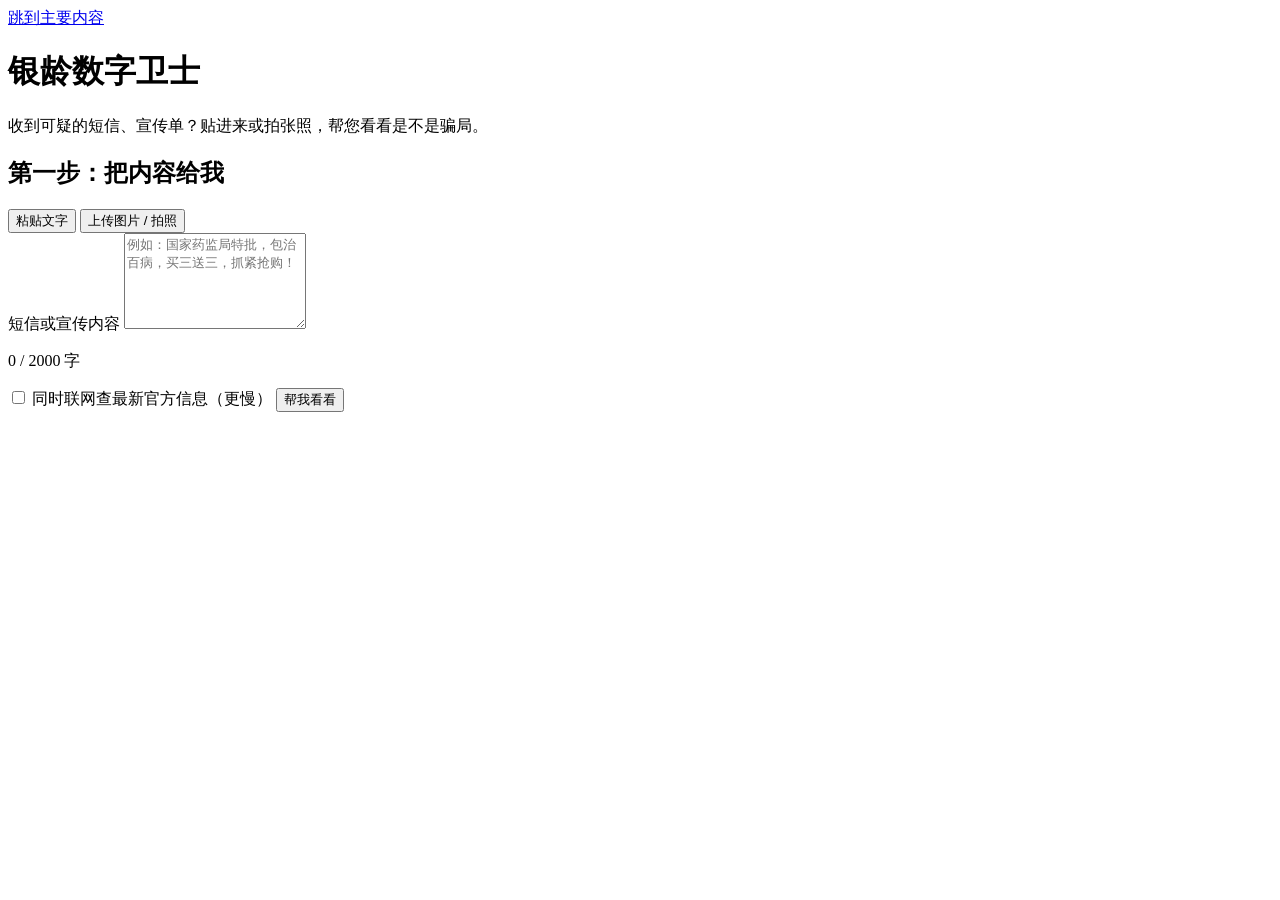
==== frontend/index.html @ c24d8a35 "v3: FastAPI接口+适老化前端页面，修复模型JSON代码块解析与edge-tts语音失败 - backend/server.py：/api/analyze（文字/图片，大小限制）、/api/t" ====
<!DOCTYPE html>
<html lang="zh-CN">
<head>
<meta charset="UTF-8">
<meta name="viewport" content="width=device-width, initial-scale=1">
<title>银龄数字卫士 · 帮您辨别骗局</title>
<link rel="stylesheet" href="/static/style.css">
</head>
<body>
<a class="skip" href="#main">跳到主要内容</a>
<header>
  <h1>银龄数字卫士</h1>
  <p>收到可疑的短信、宣传单？贴进来或拍张照，帮您看看是不是骗局。</p>
</header>

<main id="main">
  <section class="card" aria-labelledby="in-title">
    <h2 id="in-title">第一步：把内容给我</h2>
    <form id="form" novalidate>
      <div class="tabs" role="tablist" aria-label="输入方式">
        <button type="button" role="tab" id="tab-text" aria-selected="true" aria-controls="panel-text">粘贴文字</button>
        <button type="button" role="tab" id="tab-image" aria-selected="false" aria-controls="panel-image" tabindex="-1">上传图片 / 拍照</button>
      </div>

      <div id="panel-text" role="tabpanel" aria-labelledby="tab-text">
        <label for="text">短信或宣传内容</label>
        <textarea id="text" name="text" rows="6" maxlength="2000"
          placeholder="例如：国家药监局特批，包治百病，买三送三，抓紧抢购！"></textarea>
        <p class="hint"><span id="count">0</span> / 2000 字</p>
      </div>

      <div id="panel-image" role="tabpanel" aria-labelledby="tab-image" hidden>
        <label for="image">选择图片（支持 png / jpg / webp，8MB 以内）</label>
        <input id="image" name="image" type="file" accept="image/png,image/jpeg,image/bmp,image/webp" capture="environment">
        <img id="preview" alt="已选图片预览" hidden>
      </div>

      <label class="check"><input type="checkbox" id="live"> 同时联网查最新官方信息（更慢）</label>

      <button type="submit" id="submit" class="primary">帮我看看</button>
      <p id="error" class="error" role="alert"></p>
    </form>
  </section>

  <div id="loading" class="card loading" hidden aria-live="polite">
    <span class="spinner" aria-hidden="true"></span>
    <p>正在帮您核查，大约需要 30 秒到 1 分钟，请稍等……</p>
  </div>

  <section id="result" class="card" hidden aria-labelledby="verdict-title" tabindex="-1">
    <div id="verdict" class="verdict">
      <h2 id="verdict-title"></h2>
      <p id="risk"></p>
    </div>

    <div class="block">
      <h3>给您的提醒</h3>
      <p id="script" class="script"></p>
      <ul id="tips" class="tips"></ul>
      <button type="button" id="speak" class="secondary">🔊 读给我听</button>
      <audio id="audio" controls hidden></audio>
    </div>

    <details class="block">
      <summary>识别出的骗人手法</summary>
      <ul id="tactics" class="list"></ul>
    </details>

    <details class="block">
      <summary>和官方信息对照</summary>
      <p id="overall"></p>
      <ul id="authority" class="list"></ul>
    </details>

    <details class="block" id="ocr-block" hidden>
      <summary>从图片里认出的文字</summary>
      <pre id="ocr"></pre>
    </details>

    <p id="review" class="review"></p>
    <p class="disclaimer" id="disclaimer"></p>
    <p class="hotline">拿不准？拨打全国反诈专线 <a href="tel:96110">96110</a>，或问问子女。</p>
  </section>
</main>

<script src="/static/app.js"></script>
</body>
</html>
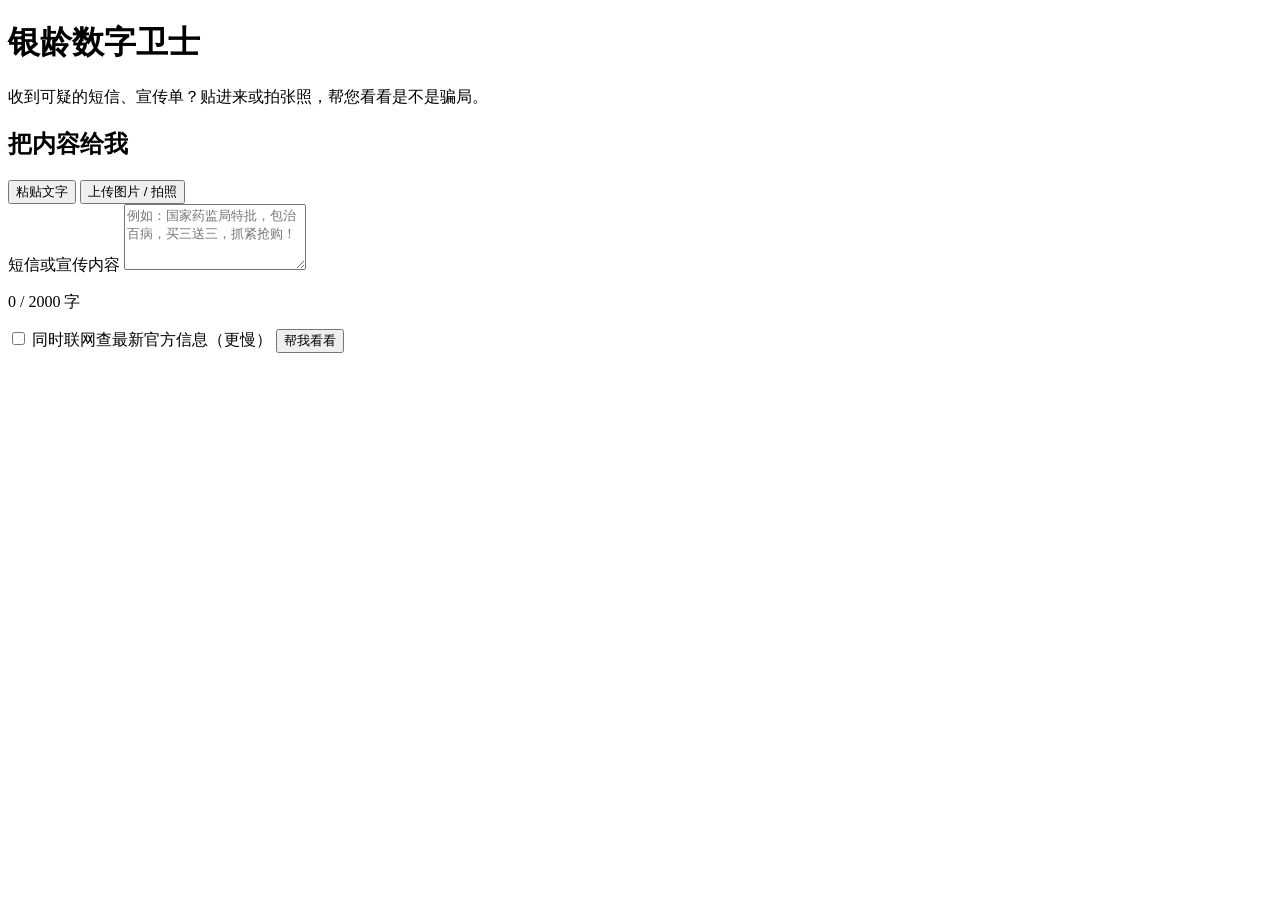
==== commit 1c0e72b4: "v4: 检索 top_k 4→8（权威判矛盾 75%→92%）+ 接入星云数字人播报 + 前端改三视图 - authority_checker.retrieve 默认 top_k=8：S01/S06 " ====
--- a/frontend/index.html
+++ b/frontend/index.html
@@ -7,16 +7,16 @@
 <link rel="stylesheet" href="/static/style.css">
 </head>
 <body>
-<a class="skip" href="#main">跳到主要内容</a>
 <header>
   <h1>银龄数字卫士</h1>
   <p>收到可疑的短信、宣传单？贴进来或拍张照，帮您看看是不是骗局。</p>
 </header>
 
 <main id="main">
-  <section class="card" aria-labelledby="in-title">
-    <h2 id="in-title">第一步：把内容给我</h2>
+  <!-- 视图1：输入 -->
+  <section id="view-input" class="view" aria-labelledby="in-title">
     <form id="form" novalidate>
+      <h2 id="in-title" class="form-title">把内容给我</h2>
       <div class="tabs" role="tablist" aria-label="输入方式">
         <button type="button" role="tab" id="tab-text" aria-selected="true" aria-controls="panel-text">粘贴文字</button>
         <button type="button" role="tab" id="tab-image" aria-selected="false" aria-controls="panel-image" tabindex="-1">上传图片 / 拍照</button>
@@ -24,7 +24,7 @@
 
       <div id="panel-text" role="tabpanel" aria-labelledby="tab-text">
         <label for="text">短信或宣传内容</label>
-        <textarea id="text" name="text" rows="6" maxlength="2000"
+        <textarea id="text" name="text" rows="4" maxlength="2000"
           placeholder="例如：国家药监局特批，包治百病，买三送三，抓紧抢购！"></textarea>
         <p class="hint"><span id="count">0</span> / 2000 字</p>
       </div>
@@ -42,46 +42,75 @@
     </form>
   </section>
 
-  <div id="loading" class="card loading" hidden aria-live="polite">
-    <span class="spinner" aria-hidden="true"></span>
-    <p>正在帮您核查，大约需要 30 秒到 1 分钟，请稍等……</p>
-  </div>
+  <!-- 视图2：结果（左右分栏） -->
+  <section id="view-result" class="view" hidden aria-labelledby="verdict-title" tabindex="-1">
+    <div class="result-layout">
+      <!-- 左侧：数字人播报 -->
+      <aside class="left-panel">
+        <div id="agent-avatar" role="img" aria-label="数字人播报画面"></div>
+        <p id="avatar-status" class="hint avatar-status" aria-live="polite"></p>
+        <div class="avatar-controls">
+          <button type="button" id="pause-avatar" class="icon-btn" hidden title="暂停" aria-label="暂停播报">⏸</button>
+          <button type="button" id="replay-avatar" class="icon-btn" hidden title="重新讲" aria-label="重新讲一遍">🔁</button>
+          <button type="button" id="speak" class="secondary flex-btn" hidden>仅用语音</button>
+        </div>
+        <audio id="audio" controls hidden></audio>
+      </aside>
 
-  <section id="result" class="card" hidden aria-labelledby="verdict-title" tabindex="-1">
-    <div id="verdict" class="verdict">
-      <h2 id="verdict-title"></h2>
-      <p id="risk"></p>
+      <!-- 右侧：核查结果 -->
+      <div class="right-panel">
+        <div id="verdict" class="verdict">
+          <h2 id="verdict-title"></h2>
+          <p id="risk"></p>
+        </div>
+
+        <div class="block" id="tips-block">
+          <h3>给您的提醒</h3>
+          <ul id="tips" class="tips"></ul>
+        </div>
+
+        <details class="block" id="script-block">
+          <summary><span class="arrow" aria-hidden="true">▶</span>数字人讲的内容</summary>
+          <p id="script" class="script"></p>
+        </details>
+
+        <details class="block">
+          <summary><span class="arrow" aria-hidden="true">▶</span>识别出的骗人手法</summary>
+          <ul id="tactics" class="list"></ul>
+        </details>
+
+        <details class="block">
+          <summary><span class="arrow" aria-hidden="true">▶</span>和官方信息对照</summary>
+          <p id="overall"></p>
+          <ul id="authority" class="list"></ul>
+        </details>
+
+        <details class="block" id="ocr-block" hidden>
+          <summary><span class="arrow" aria-hidden="true">▶</span>从图片里认出的文字</summary>
+          <pre id="ocr"></pre>
+        </details>
+
+        <p id="review" class="review"></p>
+        <p class="disclaimer" id="disclaimer"></p>
+        <p class="hotline">拿不准？拨打全国反诈专线 <a href="tel:96110">96110</a>，或问问子女。</p>
+
+        <button type="button" id="back-home" class="primary">再看一条</button>
+      </div>
     </div>
-
-    <div class="block">
-      <h3>给您的提醒</h3>
-      <p id="script" class="script"></p>
-      <ul id="tips" class="tips"></ul>
-      <button type="button" id="speak" class="secondary">🔊 读给我听</button>
-      <audio id="audio" controls hidden></audio>
-    </div>
-
-    <details class="block">
-      <summary>识别出的骗人手法</summary>
-      <ul id="tactics" class="list"></ul>
-    </details>
-
-    <details class="block">
-      <summary>和官方信息对照</summary>
-      <p id="overall"></p>
-      <ul id="authority" class="list"></ul>
-    </details>
-
-    <details class="block" id="ocr-block" hidden>
-      <summary>从图片里认出的文字</summary>
-      <pre id="ocr"></pre>
-    </details>
-
-    <p id="review" class="review"></p>
-    <p class="disclaimer" id="disclaimer"></p>
-    <p class="hotline">拿不准？拨打全国反诈专线 <a href="tel:96110">96110</a>，或问问子女。</p>
   </section>
 </main>
+
+<!-- 核查遮罩：覆盖在当前页上，背景变暗 + 转动动画 -->
+<div id="overlay" class="overlay" hidden>
+  <div class="overlay-card">
+    <div class="loader" aria-hidden="true">
+      <span class="ring r1"></span>
+      <span class="ring r2"></span>
+      <span class="dot"></span>
+    </div>
+    <p id="overlay-text">正在帮您核查，大约需要 30 秒到 1 分钟……</p>
+  </div>
+</div>
 
 <script src="/static/app.js"></script>
 </body>
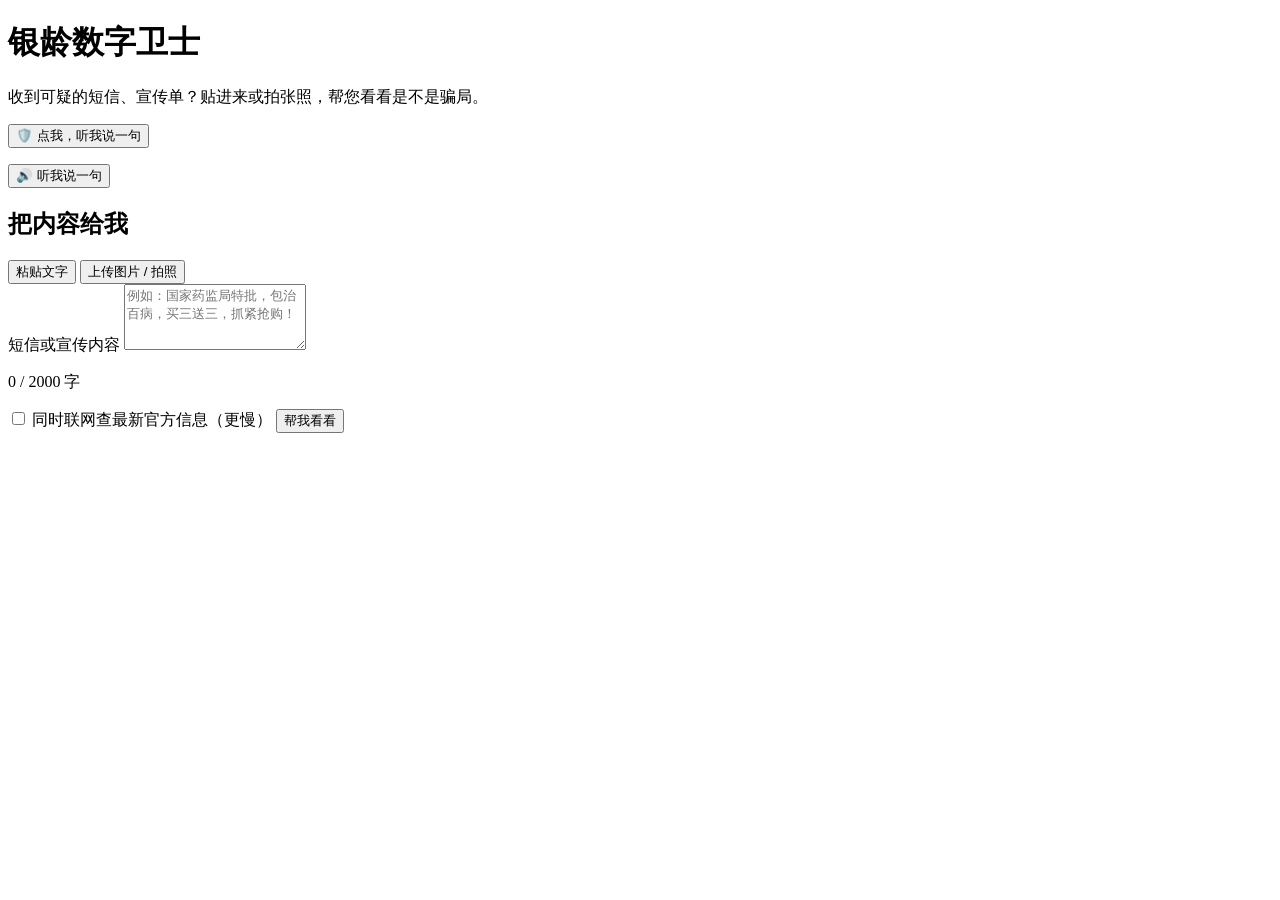
==== commit 95b4e598: "v6: 修复 S07 权威对照 + 数字人暂停续播/首页常驻 + 接口超时 - 识别 Agent：claims_to_verify 只写原文说法，不写核实建议 - 权威 Agent：官方提示过的诈骗套" ====
--- a/frontend/index.html
+++ b/frontend/index.html
@@ -13,104 +13,113 @@
 </header>
 
 <main id="main">
-  <!-- 视图1：输入 -->
-  <section id="view-input" class="view" aria-labelledby="in-title">
-    <form id="form" novalidate>
-      <h2 id="in-title" class="form-title">把内容给我</h2>
-      <div class="tabs" role="tablist" aria-label="输入方式">
-        <button type="button" role="tab" id="tab-text" aria-selected="true" aria-controls="panel-text">粘贴文字</button>
-        <button type="button" role="tab" id="tab-image" aria-selected="false" aria-controls="panel-image" tabindex="-1">上传图片 / 拍照</button>
+  <div class="layout">
+    <!-- 左侧：常驻数字人（首页 / 核查中 / 结果页共用一个会话） -->
+    <aside class="left-panel" aria-label="数字人">
+      <div id="avatar-stage" class="avatar-stage">
+        <div id="agent-avatar" role="img" aria-label="数字人画面"></div>
+        <button type="button" id="avatar-placeholder" class="avatar-placeholder">
+          <span class="ph-icon" aria-hidden="true">🛡️</span>
+          <span>点我，听我说一句</span>
+        </button>
       </div>
+      <p id="avatar-status" class="hint avatar-status" aria-live="polite"></p>
+      <div class="avatar-controls">
+        <button type="button" id="toggle-play" class="icon-btn" hidden title="暂停" aria-label="暂停播报">⏸</button>
+        <button type="button" id="replay-avatar" class="icon-btn" hidden title="重新讲" aria-label="从头再讲一遍">🔁</button>
+        <button type="button" id="say-line" class="secondary flex-btn">🔊 听我说一句</button>
+        <button type="button" id="speak" class="secondary flex-btn" hidden>仅用语音</button>
+      </div>
+      <audio id="audio" controls hidden></audio>
+    </aside>
 
-      <div id="panel-text" role="tabpanel" aria-labelledby="tab-text">
-        <label for="text">短信或宣传内容</label>
-        <textarea id="text" name="text" rows="4" maxlength="2000"
-          placeholder="例如：国家药监局特批，包治百病，买三送三，抓紧抢购！"></textarea>
-        <p class="hint"><span id="count">0</span> / 2000 字</p>
-      </div>
+    <div class="content">
+      <!-- 视图1：输入 -->
+      <section id="view-input" class="view" aria-labelledby="in-title">
+        <form id="form" novalidate>
+          <h2 id="in-title" class="form-title">把内容给我</h2>
+          <div class="tabs" role="tablist" aria-label="输入方式">
+            <button type="button" role="tab" id="tab-text" aria-selected="true" aria-controls="panel-text">粘贴文字</button>
+            <button type="button" role="tab" id="tab-image" aria-selected="false" aria-controls="panel-image" tabindex="-1">上传图片 / 拍照</button>
+          </div>
 
-      <div id="panel-image" role="tabpanel" aria-labelledby="tab-image" hidden>
-        <label for="image">选择图片（支持 png / jpg / webp，8MB 以内）</label>
-        <input id="image" name="image" type="file" accept="image/png,image/jpeg,image/bmp,image/webp" capture="environment">
-        <img id="preview" alt="已选图片预览" hidden>
-      </div>
+          <div id="panel-text" role="tabpanel" aria-labelledby="tab-text">
+            <label for="text">短信或宣传内容</label>
+            <textarea id="text" name="text" rows="4" maxlength="2000"
+              placeholder="例如：国家药监局特批，包治百病，买三送三，抓紧抢购！"></textarea>
+            <p class="hint"><span id="count">0</span> / 2000 字</p>
+          </div>
 
-      <label class="check"><input type="checkbox" id="live"> 同时联网查最新官方信息（更慢）</label>
+          <div id="panel-image" role="tabpanel" aria-labelledby="tab-image" hidden>
+            <label for="image">选择图片（支持 png / jpg / webp，8MB 以内）</label>
+            <input id="image" name="image" type="file" accept="image/png,image/jpeg,image/bmp,image/webp" capture="environment">
+            <img id="preview" alt="已选图片预览" hidden>
+          </div>
 
-      <button type="submit" id="submit" class="primary">帮我看看</button>
-      <p id="error" class="error" role="alert"></p>
-    </form>
-  </section>
+          <label class="check"><input type="checkbox" id="live"> 同时联网查最新官方信息（更慢）</label>
 
-  <!-- 视图2：结果（左右分栏） -->
-  <section id="view-result" class="view" hidden aria-labelledby="verdict-title" tabindex="-1">
-    <div class="result-layout">
-      <!-- 左侧：数字人播报 -->
-      <aside class="left-panel">
-        <div id="agent-avatar" role="img" aria-label="数字人播报画面"></div>
-        <p id="avatar-status" class="hint avatar-status" aria-live="polite"></p>
-        <div class="avatar-controls">
-          <button type="button" id="pause-avatar" class="icon-btn" hidden title="暂停" aria-label="暂停播报">⏸</button>
-          <button type="button" id="replay-avatar" class="icon-btn" hidden title="重新讲" aria-label="重新讲一遍">🔁</button>
-          <button type="button" id="speak" class="secondary flex-btn" hidden>仅用语音</button>
+          <button type="submit" id="submit" class="primary">帮我看看</button>
+          <p id="error" class="error" role="alert"></p>
+        </form>
+      </section>
+
+      <!-- 视图2：结果 -->
+      <section id="view-result" class="view" hidden aria-labelledby="verdict-title" tabindex="-1">
+        <div class="right-panel">
+          <div id="verdict" class="verdict">
+            <h2 id="verdict-title"></h2>
+            <p id="risk"></p>
+          </div>
+
+          <div class="block" id="tips-block">
+            <h3>给您的提醒</h3>
+            <ul id="tips" class="tips"></ul>
+          </div>
+
+          <details class="block" id="script-block">
+            <summary><span class="arrow" aria-hidden="true">▶</span>数字人讲的内容</summary>
+            <p id="script" class="script"></p>
+          </details>
+
+          <details class="block">
+            <summary><span class="arrow" aria-hidden="true">▶</span>识别出的骗人手法</summary>
+            <ul id="tactics" class="list"></ul>
+          </details>
+
+          <details class="block">
+            <summary><span class="arrow" aria-hidden="true">▶</span>和官方信息对照</summary>
+            <p id="overall"></p>
+            <ul id="authority" class="list"></ul>
+          </details>
+
+          <details class="block" id="ocr-block" hidden>
+            <summary><span class="arrow" aria-hidden="true">▶</span>从图片里认出的文字</summary>
+            <pre id="ocr"></pre>
+          </details>
+
+          <p id="review" class="review"></p>
+          <p class="disclaimer" id="disclaimer"></p>
+          <p class="hotline">拿不准？拨打全国反诈专线 <a href="tel:96110">96110</a>，或问问子女。</p>
+
+          <button type="button" id="back-home" class="primary">再看一条</button>
         </div>
-        <audio id="audio" controls hidden></audio>
-      </aside>
+      </section>
 
-      <!-- 右侧：核查结果 -->
-      <div class="right-panel">
-        <div id="verdict" class="verdict">
-          <h2 id="verdict-title"></h2>
-          <p id="risk"></p>
+      <!-- 核查遮罩：只盖住右侧内容，左侧数字人仍可点击 -->
+      <div id="overlay" class="overlay" hidden>
+        <div class="overlay-card" role="status">
+          <div class="loader" aria-hidden="true">
+            <span class="ring r1"></span>
+            <span class="ring r2"></span>
+            <span class="dot"></span>
+          </div>
+          <p id="overlay-text">正在帮您核查，大约需要 30 秒到 1 分钟……</p>
+          <p class="overlay-hint">等待的时候，可以点数字人下方的「听一句防骗提醒」</p>
         </div>
-
-        <div class="block" id="tips-block">
-          <h3>给您的提醒</h3>
-          <ul id="tips" class="tips"></ul>
-        </div>
-
-        <details class="block" id="script-block">
-          <summary><span class="arrow" aria-hidden="true">▶</span>数字人讲的内容</summary>
-          <p id="script" class="script"></p>
-        </details>
-
-        <details class="block">
-          <summary><span class="arrow" aria-hidden="true">▶</span>识别出的骗人手法</summary>
-          <ul id="tactics" class="list"></ul>
-        </details>
-
-        <details class="block">
-          <summary><span class="arrow" aria-hidden="true">▶</span>和官方信息对照</summary>
-          <p id="overall"></p>
-          <ul id="authority" class="list"></ul>
-        </details>
-
-        <details class="block" id="ocr-block" hidden>
-          <summary><span class="arrow" aria-hidden="true">▶</span>从图片里认出的文字</summary>
-          <pre id="ocr"></pre>
-        </details>
-
-        <p id="review" class="review"></p>
-        <p class="disclaimer" id="disclaimer"></p>
-        <p class="hotline">拿不准？拨打全国反诈专线 <a href="tel:96110">96110</a>，或问问子女。</p>
-
-        <button type="button" id="back-home" class="primary">再看一条</button>
       </div>
     </div>
-  </section>
+  </div>
 </main>
-
-<!-- 核查遮罩：覆盖在当前页上，背景变暗 + 转动动画 -->
-<div id="overlay" class="overlay" hidden>
-  <div class="overlay-card">
-    <div class="loader" aria-hidden="true">
-      <span class="ring r1"></span>
-      <span class="ring r2"></span>
-      <span class="dot"></span>
-    </div>
-    <p id="overlay-text">正在帮您核查，大约需要 30 秒到 1 分钟……</p>
-  </div>
-</div>
 
 <script src="/static/app.js"></script>
 </body>
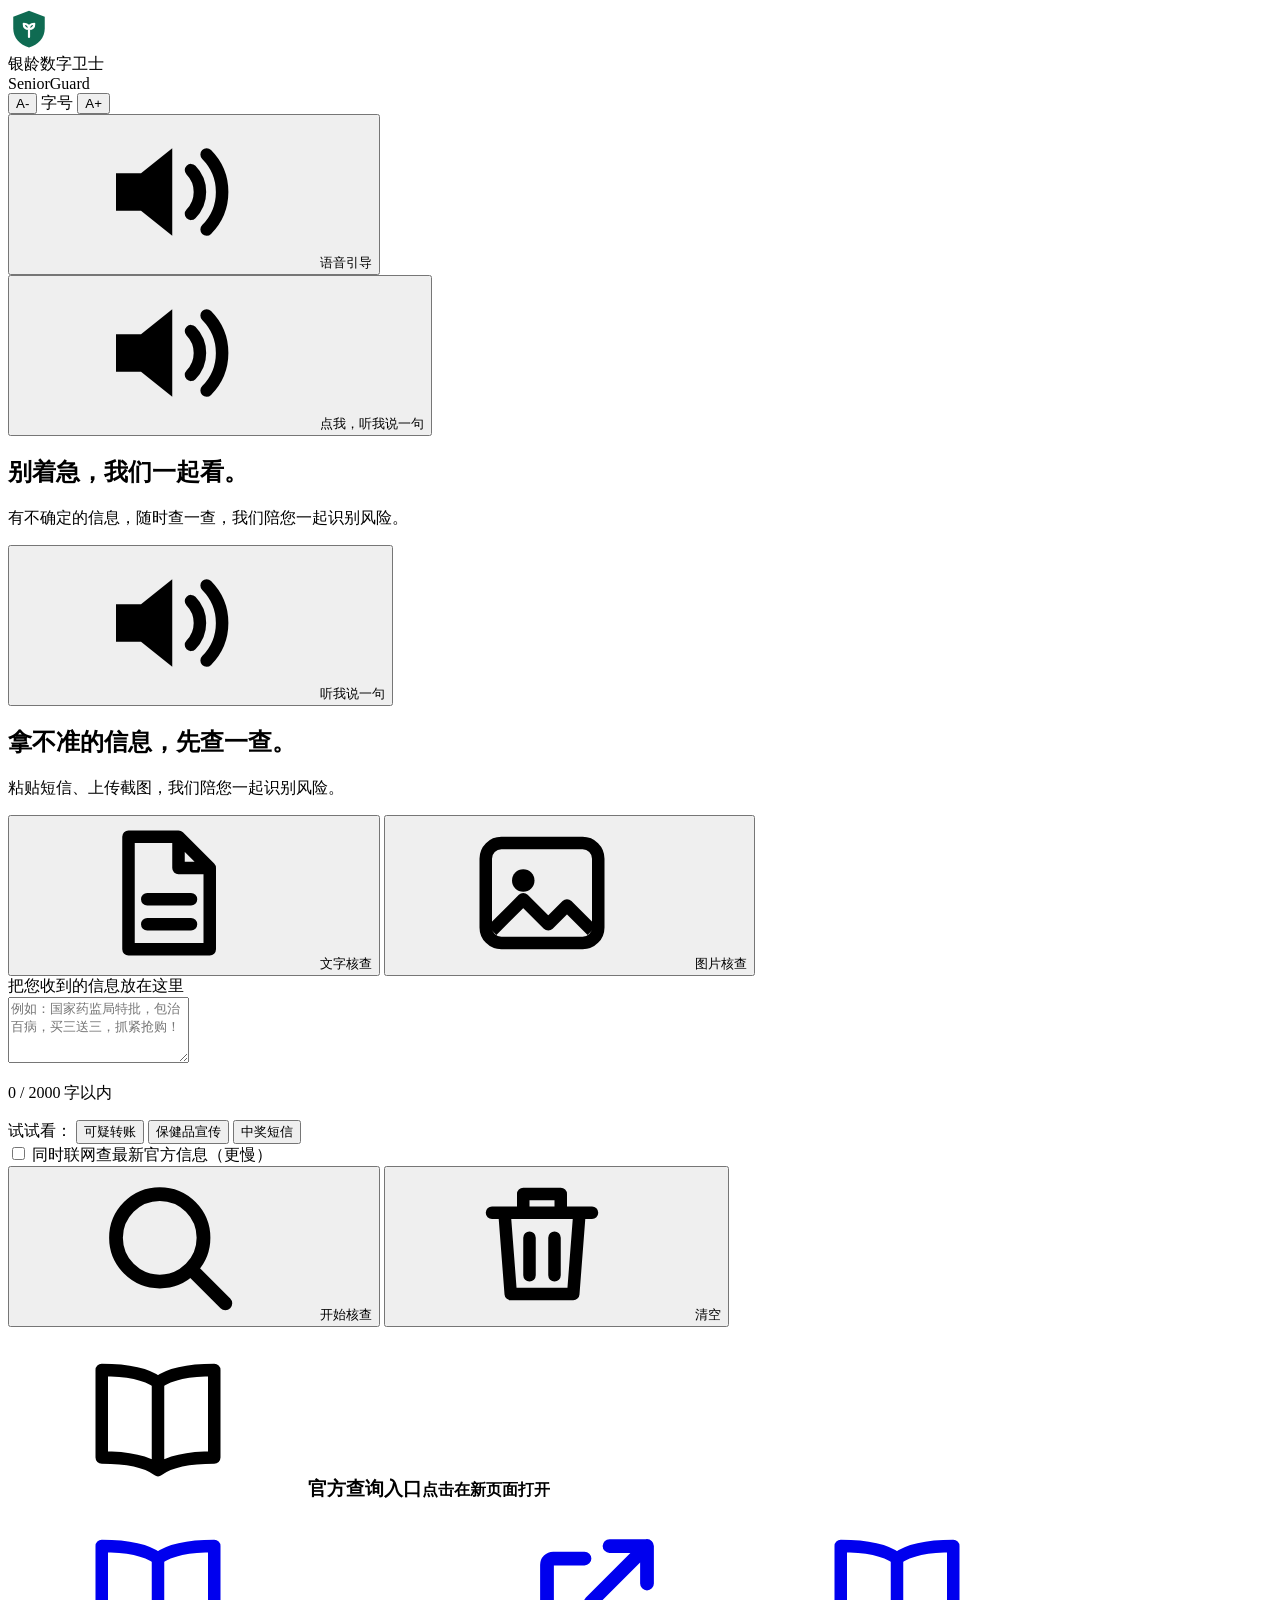
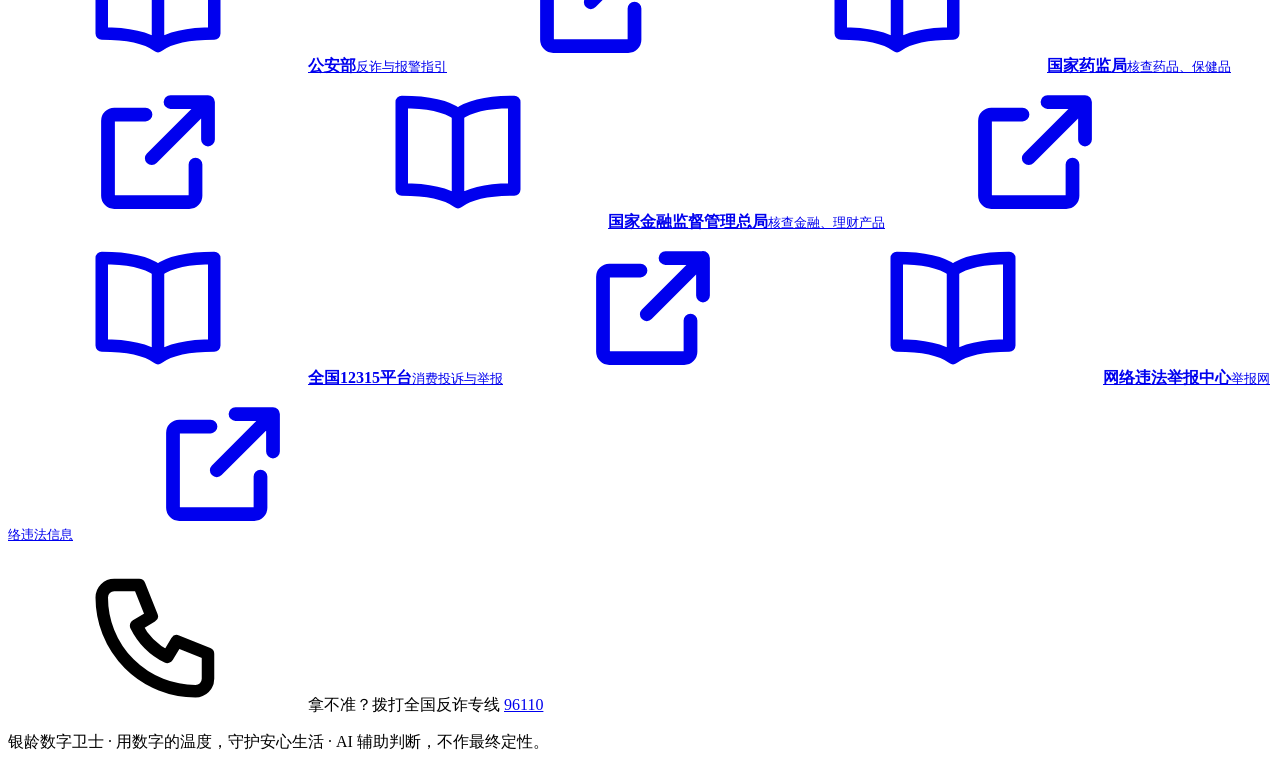
==== commit d55b4dd8: "commit" ====
--- a/frontend/index.html
+++ b/frontend/index.html
@@ -4,12 +4,46 @@
 <meta charset="UTF-8">
 <meta name="viewport" content="width=device-width, initial-scale=1">
 <title>银龄数字卫士 · 帮您辨别骗局</title>
-<link rel="stylesheet" href="/static/style.css">
+<link rel="stylesheet" href="static/style.css?v=11">
 </head>
 <body>
-<header>
-  <h1>银龄数字卫士</h1>
-  <p>收到可疑的短信、宣传单？贴进来或拍张照，帮您看看是不是骗局。</p>
+<svg width="0" height="0" style="position:absolute" aria-hidden="true"><defs>
+<symbol id="i-sound" viewBox="0 0 24 24"><path d="M4 9v6h4l5 4V5L8 9z" fill="currentColor"/><path d="M16 8.5a5 5 0 0 1 0 7M18.5 6a8.5 8.5 0 0 1 0 12" fill="none" stroke="currentColor" stroke-width="2" stroke-linecap="round"/></symbol>
+<symbol id="i-search" viewBox="0 0 24 24"><circle cx="11" cy="11" r="7" fill="none" stroke="currentColor" stroke-width="2.2"/><path d="m16.5 16.5 5 5" stroke="currentColor" stroke-width="2.2" stroke-linecap="round"/></symbol>
+<symbol id="i-trash" viewBox="0 0 24 24"><path d="M4 7h16M9 7V4h6v3M6 7l1 13h10l1-13M10 11v6M14 11v6" fill="none" stroke="currentColor" stroke-width="2" stroke-linecap="round" stroke-linejoin="round"/></symbol>
+<symbol id="i-doc" viewBox="0 0 24 24"><path d="M6 3h8l5 5v13H6zM14 3v5h5M9 13h7M9 17h7" fill="none" stroke="currentColor" stroke-width="2" stroke-linejoin="round" stroke-linecap="round"/></symbol>
+<symbol id="i-image" viewBox="0 0 24 24"><rect x="3" y="4" width="18" height="16" rx="2.5" fill="none" stroke="currentColor" stroke-width="2"/><circle cx="9" cy="10" r="1.8" fill="currentColor"/><path d="m4 18 5-5 4 4 3-3 4 4" fill="none" stroke="currentColor" stroke-width="2" stroke-linejoin="round"/></symbol>
+<symbol id="i-book" viewBox="0 0 24 24"><path d="M12 6c-2-1.5-5-2-9-2v14c4 0 7 .5 9 2 2-1.5 5-2 9-2V4c-4 0-7 .5-9 2zM12 6v14" fill="none" stroke="currentColor" stroke-width="2" stroke-linejoin="round"/></symbol>
+<symbol id="i-bulb" viewBox="0 0 24 24"><path d="M9 18h6M10 21h4M12 3a6 6 0 0 0-3.5 10.9c.8.7 1.2 1.4 1.2 2.1h4.6c0-.7.4-1.4 1.2-2.1A6 6 0 0 0 12 3z" fill="none" stroke="currentColor" stroke-width="2" stroke-linecap="round" stroke-linejoin="round"/></symbol>
+<symbol id="i-cap" viewBox="0 0 24 24"><path d="m2 9 10-5 10 5-10 5zM6 11.5V16c0 1.5 3 3 6 3s6-1.5 6-3v-4.5M22 9v6" fill="none" stroke="currentColor" stroke-width="2" stroke-linejoin="round" stroke-linecap="round"/></symbol>
+<symbol id="i-headset" viewBox="0 0 24 24"><path d="M4 14v-2a8 8 0 0 1 16 0v2M4 14h3v5H4zM17 14h3v5h-3zM20 19c0 1.5-2 2-5 2" fill="none" stroke="currentColor" stroke-width="2" stroke-linecap="round" stroke-linejoin="round"/></symbol>
+<symbol id="i-chart" viewBox="0 0 24 24"><path d="M5 20v-7M11 20V6M17 20v-10M3 20h18" fill="none" stroke="currentColor" stroke-width="2.6" stroke-linecap="round"/></symbol>
+<symbol id="i-pill" viewBox="0 0 24 24"><rect x="2.5" y="8.5" width="19" height="7" rx="3.5" transform="rotate(-45 12 12)" fill="none" stroke="currentColor" stroke-width="2"/><path d="m9 9 6 6" stroke="currentColor" stroke-width="2"/></symbol>
+<symbol id="i-chev" viewBox="0 0 24 24"><path d="m9 5 7 7-7 7" fill="none" stroke="currentColor" stroke-width="2.2" stroke-linecap="round" stroke-linejoin="round"/></symbol>
+<symbol id="i-back" viewBox="0 0 24 24"><path d="M19 12H5M11 6l-6 6 6 6" fill="none" stroke="currentColor" stroke-width="2.2" stroke-linecap="round" stroke-linejoin="round"/></symbol>
+<symbol id="i-warn" viewBox="0 0 24 24"><path d="M12 3 2.5 20h19z" fill="none" stroke="currentColor" stroke-width="2" stroke-linejoin="round"/><path d="M12 10v5M12 17.5v.5" stroke="currentColor" stroke-width="2.2" stroke-linecap="round"/></symbol>
+<symbol id="i-play" viewBox="0 0 24 24"><path d="M7 4v16l13-8z" fill="currentColor"/></symbol>
+<symbol id="i-pause" viewBox="0 0 24 24"><path d="M7 4h3.5v16H7zM13.5 4H17v16h-3.5z" fill="currentColor"/></symbol>
+<symbol id="i-replay" viewBox="0 0 24 24"><path d="M4 12a8 8 0 1 0 3-6.2M4 4v5h5" fill="none" stroke="currentColor" stroke-width="2.2" stroke-linecap="round" stroke-linejoin="round"/></symbol>
+<symbol id="i-phone" viewBox="0 0 24 24"><path d="M5 4h4l2 5-2.5 1.5a11 11 0 0 0 5 5L15 13l5 2v4a2 2 0 0 1-2 2A15 15 0 0 1 3 6a2 2 0 0 1 2-2z" fill="none" stroke="currentColor" stroke-width="2" stroke-linejoin="round"/></symbol>
+<symbol id="i-check" viewBox="0 0 24 24"><path d="m5 12.5 4.5 4.5L19 7" fill="none" stroke="currentColor" stroke-width="3" stroke-linecap="round" stroke-linejoin="round"/></symbol>
+<symbol id="i-alert" viewBox="0 0 24 24"><path d="M12 5v9M12 18.5v.5" stroke="currentColor" stroke-width="3.2" stroke-linecap="round"/></symbol>
+<symbol id="i-q" viewBox="0 0 24 24"><path d="M9 9a3 3 0 1 1 4.5 2.6c-1 .6-1.5 1.2-1.5 2.4M12 18v.5" fill="none" stroke="currentColor" stroke-width="3" stroke-linecap="round"/></symbol>
+<symbol id="i-ext" viewBox="0 0 24 24"><path d="M14 4h6v6M20 4l-9 9M18 14v5a1 1 0 0 1-1 1H5a1 1 0 0 1-1-1V7a1 1 0 0 1 1-1h5" fill="none" stroke="currentColor" stroke-width="2.2" stroke-linecap="round" stroke-linejoin="round"/></symbol>
+</defs></svg>
+<header class="topbar">
+  <div class="brand">
+    <svg class="logo" width="42" height="42" style="width:42px;height:42px;flex:none" viewBox="0 0 48 48" aria-hidden="true"><path d="M24 3 6 10v13c0 11 7.5 19 18 22 10.500-3 18-11 18-22V10z" fill="#0f6b52"/><path d="M24 33v-9m0 0c-4 0-6-2.500-6-6 4 0 6 2 6 6zm0 0c0-3.500 2-6 6-6 0 3.500-2 6-6 6z" fill="none" stroke="#fff" stroke-width="2.500" stroke-linecap="round" stroke-linejoin="round"/></svg>
+    <div><div class="brand-name">银龄数字卫士</div><div class="brand-en">SeniorGuard</div></div>
+  </div>
+  <div class="tools">
+    <div class="fontsize" role="group" aria-label="字号调整">
+      <button type="button" id="font-down" aria-label="缩小字号">A-</button>
+      <span>字号</span>
+      <button type="button" id="font-up" aria-label="放大字号">A+</button>
+    </div>
+    <button type="button" id="voice-guide" class="voice-btn"><svg class="ic ic-lg" aria-hidden="true"><use href="#i-sound"/></svg> 语音引导</button>
+  </div>
 </header>
 
 <main id="main">
@@ -19,35 +53,53 @@
       <div id="avatar-stage" class="avatar-stage">
         <div id="agent-avatar" role="img" aria-label="数字人画面"></div>
         <button type="button" id="avatar-placeholder" class="avatar-placeholder">
-          <span class="ph-icon" aria-hidden="true">🛡️</span>
+          <span class="ph-icon" aria-hidden="true"><svg class="ic ic-xl" aria-hidden="true"><use href="#i-sound"/></svg></span>
           <span>点我，听我说一句</span>
         </button>
       </div>
-      <p id="avatar-status" class="hint avatar-status" aria-live="polite"></p>
-      <div class="avatar-controls">
-        <button type="button" id="toggle-play" class="icon-btn" hidden title="暂停" aria-label="暂停播报">⏸</button>
-        <button type="button" id="replay-avatar" class="icon-btn" hidden title="重新讲" aria-label="从头再讲一遍">🔁</button>
-        <button type="button" id="say-line" class="secondary flex-btn">🔊 听我说一句</button>
-        <button type="button" id="speak" class="secondary flex-btn" hidden>仅用语音</button>
-      </div>
-      <audio id="audio" controls hidden></audio>
+      <div class="intro">
+        <h2>别着急，我们一起看。</h2>
+        <p>有不确定的信息，随时查一查，我们陪您一起识别风险。</p>
+      </div>
+      <div class="avatar-bottom">
+        <p id="avatar-status" class="avatar-status" aria-live="polite"></p>
+        <div class="avatar-controls">
+          <button type="button" id="toggle-play" class="icon-btn" hidden title="暂停" aria-label="暂停播报"><svg class="ic " aria-hidden="true"><use href="#i-pause"/></svg></button>
+          <button type="button" id="replay-avatar" class="icon-btn" hidden title="重新讲" aria-label="从头再讲一遍"><svg class="ic " aria-hidden="true"><use href="#i-replay"/></svg></button>
+          <button type="button" id="say-line" class="secondary flex-btn"><svg class="ic " aria-hidden="true"><use href="#i-sound"/></svg> 听我说一句</button>
+          <button type="button" id="speak" class="secondary flex-btn" hidden>仅用语音</button>
+        </div>
+        <audio id="audio" controls hidden></audio>
+      </div>
     </aside>
 
     <div class="content">
       <!-- 视图1：输入 -->
       <section id="view-input" class="view" aria-labelledby="in-title">
+        <div class="input-top">
+        <div class="hero">
+          <h1>拿不准的信息，先查一查。</h1>
+          <p>粘贴短信、上传截图，我们陪您一起识别风险。</p>
+        </div>
         <form id="form" novalidate>
-          <h2 id="in-title" class="form-title">把内容给我</h2>
           <div class="tabs" role="tablist" aria-label="输入方式">
-            <button type="button" role="tab" id="tab-text" aria-selected="true" aria-controls="panel-text">粘贴文字</button>
-            <button type="button" role="tab" id="tab-image" aria-selected="false" aria-controls="panel-image" tabindex="-1">上传图片 / 拍照</button>
+            <button type="button" role="tab" id="tab-text" aria-selected="true" aria-controls="panel-text"><svg class="ic " aria-hidden="true"><use href="#i-doc"/></svg> 文字核查</button>
+            <button type="button" role="tab" id="tab-image" aria-selected="false" aria-controls="panel-image" tabindex="-1"><svg class="ic " aria-hidden="true"><use href="#i-image"/></svg> 图片核查</button>
           </div>
 
           <div id="panel-text" role="tabpanel" aria-labelledby="tab-text">
-            <label for="text">短信或宣传内容</label>
-            <textarea id="text" name="text" rows="4" maxlength="2000"
-              placeholder="例如：国家药监局特批，包治百病，买三送三，抓紧抢购！"></textarea>
-            <p class="hint"><span id="count">0</span> / 2000 字</p>
+            <label for="text">把您收到的信息放在这里</label>
+            <div class="textwrap">
+              <textarea id="text" name="text" rows="4" maxlength="2000"
+                placeholder="例如：国家药监局特批，包治百病，买三送三，抓紧抢购！"></textarea>
+              <p class="hint"><span id="count">0</span> / 2000 字以内</p>
+            </div>
+            <div class="chips">
+              <span>试试看：</span>
+              <button type="button" class="chip" data-sample="您好，您的账户涉嫌异常，请将资金转入安全账户，配合调查。请勿告知家人。">可疑转账</button>
+              <button type="button" class="chip" data-sample="国家药监局特批，包治百病，买三送三，抓紧抢购！">保健品宣传</button>
+              <button type="button" class="chip" data-sample="恭喜您被抽中为幸运用户，获得大奖一份，请点击链接填写银行卡信息领取。">中奖短信</button>
+            </div>
           </div>
 
           <div id="panel-image" role="tabpanel" aria-labelledby="tab-image" hidden>
@@ -58,62 +110,92 @@
 
           <label class="check"><input type="checkbox" id="live"> 同时联网查最新官方信息（更慢）</label>
 
-          <button type="submit" id="submit" class="primary">帮我看看</button>
+          <div class="actions">
+            <button type="submit" id="submit" class="primary"><svg class="ic " aria-hidden="true"><use href="#i-search"/></svg> 开始核查</button>
+            <button type="button" id="clear" class="secondary"><svg class="ic " aria-hidden="true"><use href="#i-trash"/></svg> 清空</button>
+          </div>
           <p id="error" class="error" role="alert"></p>
         </form>
+        </div>
+
+        <section class="home-src" aria-labelledby="hs-title">
+          <h3 class="sec-title" id="hs-title"><svg class="ic ic-lg" aria-hidden="true"><use href="#i-book"/></svg>官方查询入口<small>点击在新页面打开</small></h3>
+          <div class="src-grid"><a class="src-card" href="https://www.mps.gov.cn" target="_blank" rel="noopener noreferrer"><span class="src-ic"><svg class="ic ic-lg" aria-hidden="true"><use href="#i-book"/></svg></span><span class="src-t"><b>公安部</b><small>反诈与报警指引</small></span><svg class="ic " aria-hidden="true"><use href="#i-ext"/></svg></a><a class="src-card" href="https://www.nmpa.gov.cn" target="_blank" rel="noopener noreferrer"><span class="src-ic"><svg class="ic ic-lg" aria-hidden="true"><use href="#i-book"/></svg></span><span class="src-t"><b>国家药监局</b><small>核查药品、保健品</small></span><svg class="ic " aria-hidden="true"><use href="#i-ext"/></svg></a><a class="src-card" href="https://www.nfra.gov.cn" target="_blank" rel="noopener noreferrer"><span class="src-ic"><svg class="ic ic-lg" aria-hidden="true"><use href="#i-book"/></svg></span><span class="src-t"><b>国家金融监督管理总局</b><small>核查金融、理财产品</small></span><svg class="ic " aria-hidden="true"><use href="#i-ext"/></svg></a><a class="src-card" href="https://www.12315.cn" target="_blank" rel="noopener noreferrer"><span class="src-ic"><svg class="ic ic-lg" aria-hidden="true"><use href="#i-book"/></svg></span><span class="src-t"><b>全国12315平台</b><small>消费投诉与举报</small></span><svg class="ic " aria-hidden="true"><use href="#i-ext"/></svg></a><a class="src-card" href="https://www.12377.cn" target="_blank" rel="noopener noreferrer"><span class="src-ic"><svg class="ic ic-lg" aria-hidden="true"><use href="#i-book"/></svg></span><span class="src-t"><b>网络违法举报中心</b><small>举报网络违法信息</small></span><svg class="ic " aria-hidden="true"><use href="#i-ext"/></svg></a></div>
+          <p class="hotline"><svg class="ic ic-lg" aria-hidden="true"><use href="#i-phone"/></svg>拿不准？拨打全国反诈专线 <a href="tel:96110">96110</a></p>
+        </section>
       </section>
 
       <!-- 视图2：结果 -->
       <section id="view-result" class="view" hidden aria-labelledby="verdict-title" tabindex="-1">
         <div class="right-panel">
+          <button type="button" id="back-top" class="back-link"><svg class="ic " aria-hidden="true"><use href="#i-back"/></svg> 返回首页</button>
+          <h1 class="result-title">核查结果</h1>
           <div id="verdict" class="verdict">
-            <h2 id="verdict-title"></h2>
-            <p id="risk"></p>
+            <div class="v-ring" id="v-ring" title="AI 估算，仅供参考">
+              <div class="ring" id="ring" role="img" aria-label="诈骗概率"><b id="prob-num" class="ring-num">0%</b></div>
+              <span class="ring-label">诈骗概率</span>
+            </div>
+            <div class="v-body">
+              <h2 id="verdict-title"></h2>
+              <p id="risk"></p>
+            </div>
+            <button type="button" id="listen-result" class="secondary listen"><svg class="ic ic-lg" aria-hidden="true"><use href="#i-sound"/></svg> 听结果</button>
           </div>
 
           <div class="block" id="tips-block">
-            <h3>给您的提醒</h3>
+            <h3 class="sec-title"><svg class="ic ic-xl" aria-hidden="true"><use href="#i-bulb"/></svg>您现在可以这样做</h3>
             <ul id="tips" class="tips"></ul>
           </div>
 
+          <section class="block auth-block">
+            <h3 class="sec-title"><svg class="ic ic-xl" aria-hidden="true"><use href="#i-book"/></svg>资料依据：和官方信息对照</h3>
+            <p id="overall" class="auth-overall"></p>
+            <div class="orig-box">
+              <p class="orig-title" id="orig-title">您输入的内容<span class="orig-legend"><mark>黄色</mark> 是与官方信息矛盾的话</span></p>
+              <p id="orig-text" class="orig-text"></p>
+            </div>
+            <ul id="authority" class="list auth-list"></ul>
+            <details id="evidence-wrap" class="ev-wrap" hidden>
+              <summary class="ev-title">参考的资料来源<small>点开查看，可在新页面打开</small><svg class="ic arrow" aria-hidden="true"><use href="#i-chev"/></svg></summary>
+              <ul id="evidence" class="ev-list"></ul>
+            </details>
+          </section>
+
           <details class="block" id="script-block">
-            <summary><span class="arrow" aria-hidden="true">▶</span>数字人讲的内容</summary>
+            <summary><svg class="ic ic-lg sum-ic" aria-hidden="true"><use href="#i-sound"/></svg>数字人讲的内容<svg class="ic arrow" aria-hidden="true"><use href="#i-chev"/></svg></summary>
             <p id="script" class="script"></p>
           </details>
 
           <details class="block">
-            <summary><span class="arrow" aria-hidden="true">▶</span>识别出的骗人手法</summary>
+            <summary><svg class="ic ic-lg sum-ic" aria-hidden="true"><use href="#i-warn"/></svg>识别出的骗人手法<svg class="ic arrow" aria-hidden="true"><use href="#i-chev"/></svg></summary>
             <ul id="tactics" class="list"></ul>
           </details>
 
-          <details class="block">
-            <summary><span class="arrow" aria-hidden="true">▶</span>和官方信息对照</summary>
-            <p id="overall"></p>
-            <ul id="authority" class="list"></ul>
-          </details>
+          
 
           <details class="block" id="ocr-block" hidden>
-            <summary><span class="arrow" aria-hidden="true">▶</span>从图片里认出的文字</summary>
+            <summary><svg class="ic ic-lg sum-ic" aria-hidden="true"><use href="#i-image"/></svg>从图片里认出的文字<svg class="ic arrow" aria-hidden="true"><use href="#i-chev"/></svg></summary>
             <pre id="ocr"></pre>
           </details>
 
           <p id="review" class="review"></p>
           <p class="disclaimer" id="disclaimer"></p>
-          <p class="hotline">拿不准？拨打全国反诈专线 <a href="tel:96110">96110</a>，或问问子女。</p>
-
-          <button type="button" id="back-home" class="primary">再看一条</button>
+          <p class="hotline"><svg class="ic ic-lg" aria-hidden="true"><use href="#i-phone"/></svg>拿不准？拨打全国反诈专线 <a href="tel:96110">96110</a>，或问问子女。</p>
+
+          <section class="block scams" aria-labelledby="scam-title"><h3 class="sec-title" id="scam-title"><svg class="ic ic-xl" aria-hidden="true"><use href="#i-cap"/></svg>常见骗局，提前了解<small class="sec-sub">点开看典型案例</small></h3><div class="scam-grid"><button type="button" class="scam-card" data-scam="kefu" aria-haspopup="dialog"><span class="scam-ic"><svg class="ic ic-xl" aria-hidden="true"><use href="#i-headset"/></svg></span><div><b>冒充客服</b><p>假冒平台客服，以账户异常为由实施诈骗。</p></div><svg class="ic chev" aria-hidden="true"><use href="#i-chev"/></svg></button><button type="button" class="scam-card" data-scam="touzi" aria-haspopup="dialog"><span class="scam-ic"><svg class="ic ic-xl" aria-hidden="true"><use href="#i-chart"/></svg></span><div><b>养老投资</b><p>高收益养老项目，诱导投资理财。</p></div><svg class="ic chev" aria-hidden="true"><use href="#i-chev"/></svg></button><button type="button" class="scam-card" data-scam="baojian" aria-haspopup="dialog"><span class="scam-ic"><svg class="ic ic-xl" aria-hidden="true"><use href="#i-pill"/></svg></span><div><b>虚假保健品</b><p>夸大功效、虚假宣传，诱导高价购买。</p></div><svg class="ic chev" aria-hidden="true"><use href="#i-chev"/></svg></button></div></section>
+
+          <button type="button" id="back-home" class="primary"><svg class="ic " aria-hidden="true"><use href="#i-search"/></svg> 再查一条信息</button>
         </div>
       </section>
 
       <!-- 核查遮罩：只盖住右侧内容，左侧数字人仍可点击 -->
       <div id="overlay" class="overlay" hidden>
         <div class="overlay-card" role="status">
-          <div class="loader" aria-hidden="true">
-            <span class="ring r1"></span>
-            <span class="ring r2"></span>
-            <span class="dot"></span>
-          </div>
-          <p id="overlay-text">正在帮您核查，大约需要 30 秒到 1 分钟……</p>
+          <p id="overlay-text">正在帮您核查，请稍等……</p>
+          <div class="pbar" role="progressbar" aria-labelledby="overlay-text" aria-valuemin="0" aria-valuemax="100" aria-valuenow="0">
+            <div id="pbar-fill" class="pbar-fill"></div>
+          </div>
+          <p id="pbar-pct" class="pbar-pct">0%</p>
           <p class="overlay-hint">等待的时候，可以点数字人下方的「听一句防骗提醒」</p>
         </div>
       </div>
@@ -121,6 +203,18 @@
   </div>
 </main>
 
-<script src="/static/app.js"></script>
+<dialog id="case-dialog" class="case-dialog" aria-labelledby="case-title">
+  <div class="case-head">
+    <h2 id="case-title"></h2>
+    <button type="button" id="case-close" class="case-close" aria-label="关闭">&times;</button>
+  </div>
+  <p class="case-note">以下为综合常见情形改写的典型案例，不是某一个具体的真实个案。</p>
+  <div id="case-body" class="case-body"></div>
+  <button type="button" id="case-ok" class="primary">我知道了</button>
+</dialog>
+<footer class="foot">银龄数字卫士 · 用数字的温度，守护安心生活 · AI 辅助判断，不作最终定性。</footer>
+
+<script src="static/config.js?v=11"></script>
+<script src="static/app.js?v=11"></script>
 </body>
 </html>
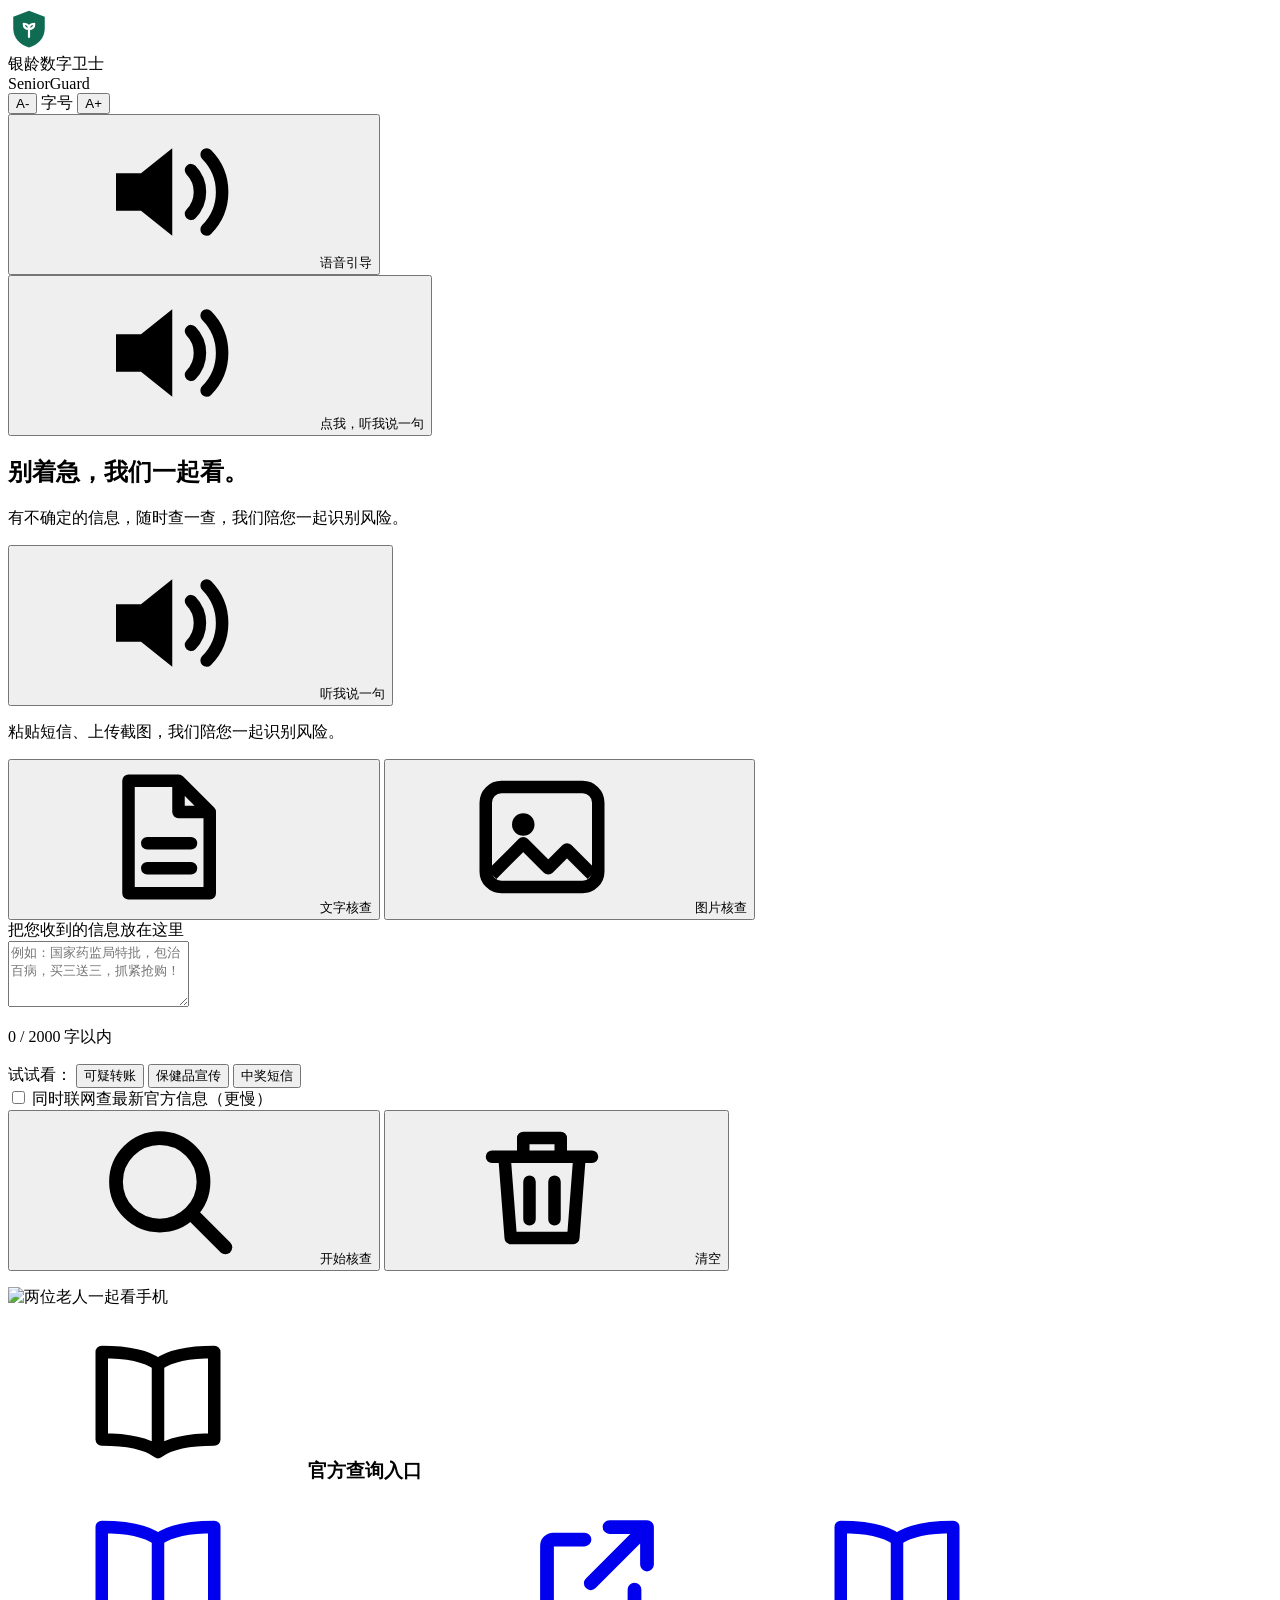
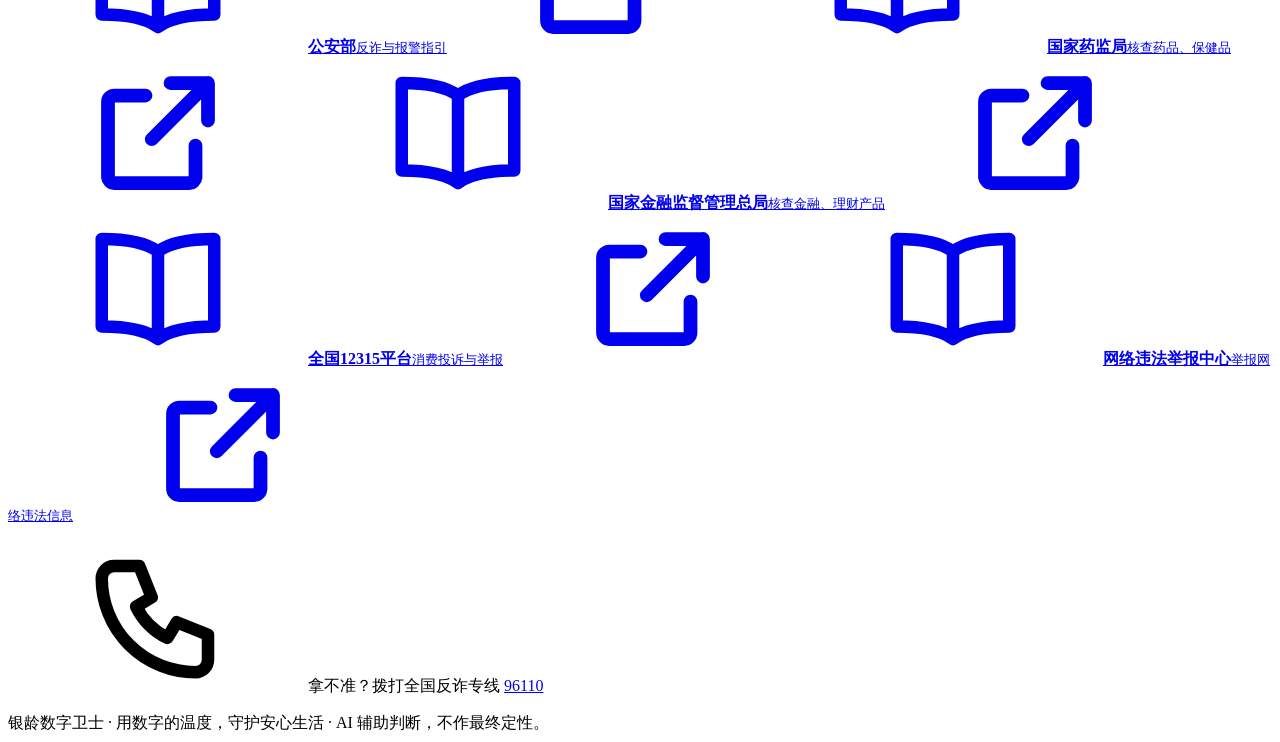
==== commit 415d4841: "Home page redesign: banner, bottom-pinned official links, speech progress bar, avatar controls fix -" ====
--- a/frontend/index.html
+++ b/frontend/index.html
@@ -4,7 +4,7 @@
 <meta charset="UTF-8">
 <meta name="viewport" content="width=device-width, initial-scale=1">
 <title>银龄数字卫士 · 帮您辨别骗局</title>
-<link rel="stylesheet" href="static/style.css?v=11">
+<link rel="stylesheet" href="static/style.css?v=24">
 </head>
 <body>
 <svg width="0" height="0" style="position:absolute" aria-hidden="true"><defs>
@@ -63,11 +63,14 @@
       </div>
       <div class="avatar-bottom">
         <p id="avatar-status" class="avatar-status" aria-live="polite"></p>
+        <div id="speech-progress" class="speech-progress" hidden>
+          <div class="sp-bar" role="progressbar" aria-label="数字人讲话进度" aria-valuemin="0" aria-valuemax="100" aria-valuenow="0"><div id="sp-fill" class="sp-fill"></div></div>
+          <span id="sp-time" class="sp-time">0:00 / 0:00</span>
+        </div>
         <div class="avatar-controls">
           <button type="button" id="toggle-play" class="icon-btn" hidden title="暂停" aria-label="暂停播报"><svg class="ic " aria-hidden="true"><use href="#i-pause"/></svg></button>
           <button type="button" id="replay-avatar" class="icon-btn" hidden title="重新讲" aria-label="从头再讲一遍"><svg class="ic " aria-hidden="true"><use href="#i-replay"/></svg></button>
           <button type="button" id="say-line" class="secondary flex-btn"><svg class="ic " aria-hidden="true"><use href="#i-sound"/></svg> 听我说一句</button>
-          <button type="button" id="speak" class="secondary flex-btn" hidden>仅用语音</button>
         </div>
         <audio id="audio" controls hidden></audio>
       </div>
@@ -78,7 +81,6 @@
       <section id="view-input" class="view" aria-labelledby="in-title">
         <div class="input-top">
         <div class="hero">
-          <h1>拿不准的信息，先查一查。</h1>
           <p>粘贴短信、上传截图，我们陪您一起识别风险。</p>
         </div>
         <form id="form" novalidate>
@@ -104,7 +106,11 @@
 
           <div id="panel-image" role="tabpanel" aria-labelledby="tab-image" hidden>
             <label for="image">选择图片（支持 png / jpg / webp，8MB 以内）</label>
-            <input id="image" name="image" type="file" accept="image/png,image/jpeg,image/bmp,image/webp" capture="environment">
+            <div class="filepick">
+              <input id="image" name="image" type="file" accept="image/png,image/jpeg,image/bmp,image/webp" capture="environment" class="file-native">
+              <label for="image" class="file-btn"><svg class="ic" aria-hidden="true"><use href="#i-image"/></svg><span id="file-btn-text">选择图片</span></label>
+              <span id="file-name" class="file-name">还没有选择图片</span>
+            </div>
             <img id="preview" alt="已选图片预览" hidden>
           </div>
 
@@ -116,13 +122,9 @@
           </div>
           <p id="error" class="error" role="alert"></p>
         </form>
-        </div>
-
-        <section class="home-src" aria-labelledby="hs-title">
-          <h3 class="sec-title" id="hs-title"><svg class="ic ic-lg" aria-hidden="true"><use href="#i-book"/></svg>官方查询入口<small>点击在新页面打开</small></h3>
-          <div class="src-grid"><a class="src-card" href="https://www.mps.gov.cn" target="_blank" rel="noopener noreferrer"><span class="src-ic"><svg class="ic ic-lg" aria-hidden="true"><use href="#i-book"/></svg></span><span class="src-t"><b>公安部</b><small>反诈与报警指引</small></span><svg class="ic " aria-hidden="true"><use href="#i-ext"/></svg></a><a class="src-card" href="https://www.nmpa.gov.cn" target="_blank" rel="noopener noreferrer"><span class="src-ic"><svg class="ic ic-lg" aria-hidden="true"><use href="#i-book"/></svg></span><span class="src-t"><b>国家药监局</b><small>核查药品、保健品</small></span><svg class="ic " aria-hidden="true"><use href="#i-ext"/></svg></a><a class="src-card" href="https://www.nfra.gov.cn" target="_blank" rel="noopener noreferrer"><span class="src-ic"><svg class="ic ic-lg" aria-hidden="true"><use href="#i-book"/></svg></span><span class="src-t"><b>国家金融监督管理总局</b><small>核查金融、理财产品</small></span><svg class="ic " aria-hidden="true"><use href="#i-ext"/></svg></a><a class="src-card" href="https://www.12315.cn" target="_blank" rel="noopener noreferrer"><span class="src-ic"><svg class="ic ic-lg" aria-hidden="true"><use href="#i-book"/></svg></span><span class="src-t"><b>全国12315平台</b><small>消费投诉与举报</small></span><svg class="ic " aria-hidden="true"><use href="#i-ext"/></svg></a><a class="src-card" href="https://www.12377.cn" target="_blank" rel="noopener noreferrer"><span class="src-ic"><svg class="ic ic-lg" aria-hidden="true"><use href="#i-book"/></svg></span><span class="src-t"><b>网络违法举报中心</b><small>举报网络违法信息</small></span><svg class="ic " aria-hidden="true"><use href="#i-ext"/></svg></a></div>
-          <p class="hotline"><svg class="ic ic-lg" aria-hidden="true"><use href="#i-phone"/></svg>拿不准？拨打全国反诈专线 <a href="tel:96110">96110</a></p>
-        </section>
+        <div class="home-banner"><img src="static/home-banner.png?v=2" alt="两位老人一起看手机" loading="lazy"></div>
+        </div>
+
       </section>
 
       <!-- 视图2：结果 -->
@@ -203,6 +205,13 @@
   </div>
 </main>
 
+        <section id="home-src" class="home-src" aria-labelledby="hs-title">
+          <h3 class="sec-title" id="hs-title"><svg class="ic ic-lg" aria-hidden="true"><use href="#i-book"/></svg>官方查询入口</h3>
+          <div class="src-grid"><a class="src-card" href="https://www.mps.gov.cn" target="_blank" rel="noopener noreferrer"><span class="src-ic"><svg class="ic ic-lg" aria-hidden="true"><use href="#i-book"/></svg></span><span class="src-t"><b>公安部</b><small>反诈与报警指引</small></span><svg class="ic " aria-hidden="true"><use href="#i-ext"/></svg></a><a class="src-card" href="https://www.nmpa.gov.cn" target="_blank" rel="noopener noreferrer"><span class="src-ic"><svg class="ic ic-lg" aria-hidden="true"><use href="#i-book"/></svg></span><span class="src-t"><b>国家药监局</b><small>核查药品、保健品</small></span><svg class="ic " aria-hidden="true"><use href="#i-ext"/></svg></a><a class="src-card" href="https://www.nfra.gov.cn" target="_blank" rel="noopener noreferrer"><span class="src-ic"><svg class="ic ic-lg" aria-hidden="true"><use href="#i-book"/></svg></span><span class="src-t"><b>国家金融监督管理总局</b><small>核查金融、理财产品</small></span><svg class="ic " aria-hidden="true"><use href="#i-ext"/></svg></a><a class="src-card" href="https://www.12315.cn" target="_blank" rel="noopener noreferrer"><span class="src-ic"><svg class="ic ic-lg" aria-hidden="true"><use href="#i-book"/></svg></span><span class="src-t"><b>全国12315平台</b><small>消费投诉与举报</small></span><svg class="ic " aria-hidden="true"><use href="#i-ext"/></svg></a><a class="src-card" href="https://www.12377.cn" target="_blank" rel="noopener noreferrer"><span class="src-ic"><svg class="ic ic-lg" aria-hidden="true"><use href="#i-book"/></svg></span><span class="src-t"><b>网络违法举报中心</b><small>举报网络违法信息</small></span><svg class="ic " aria-hidden="true"><use href="#i-ext"/></svg></a></div>
+          <p class="hotline"><svg class="ic ic-lg" aria-hidden="true"><use href="#i-phone"/></svg>拿不准？拨打全国反诈专线 <a href="tel:96110">96110</a></p>
+        </section>
+
+
 <dialog id="case-dialog" class="case-dialog" aria-labelledby="case-title">
   <div class="case-head">
     <h2 id="case-title"></h2>
@@ -215,6 +224,6 @@
 <footer class="foot">银龄数字卫士 · 用数字的温度，守护安心生活 · AI 辅助判断，不作最终定性。</footer>
 
 <script src="static/config.js?v=11"></script>
-<script src="static/app.js?v=11"></script>
+<script src="static/app.js?v=16"></script>
 </body>
 </html>
